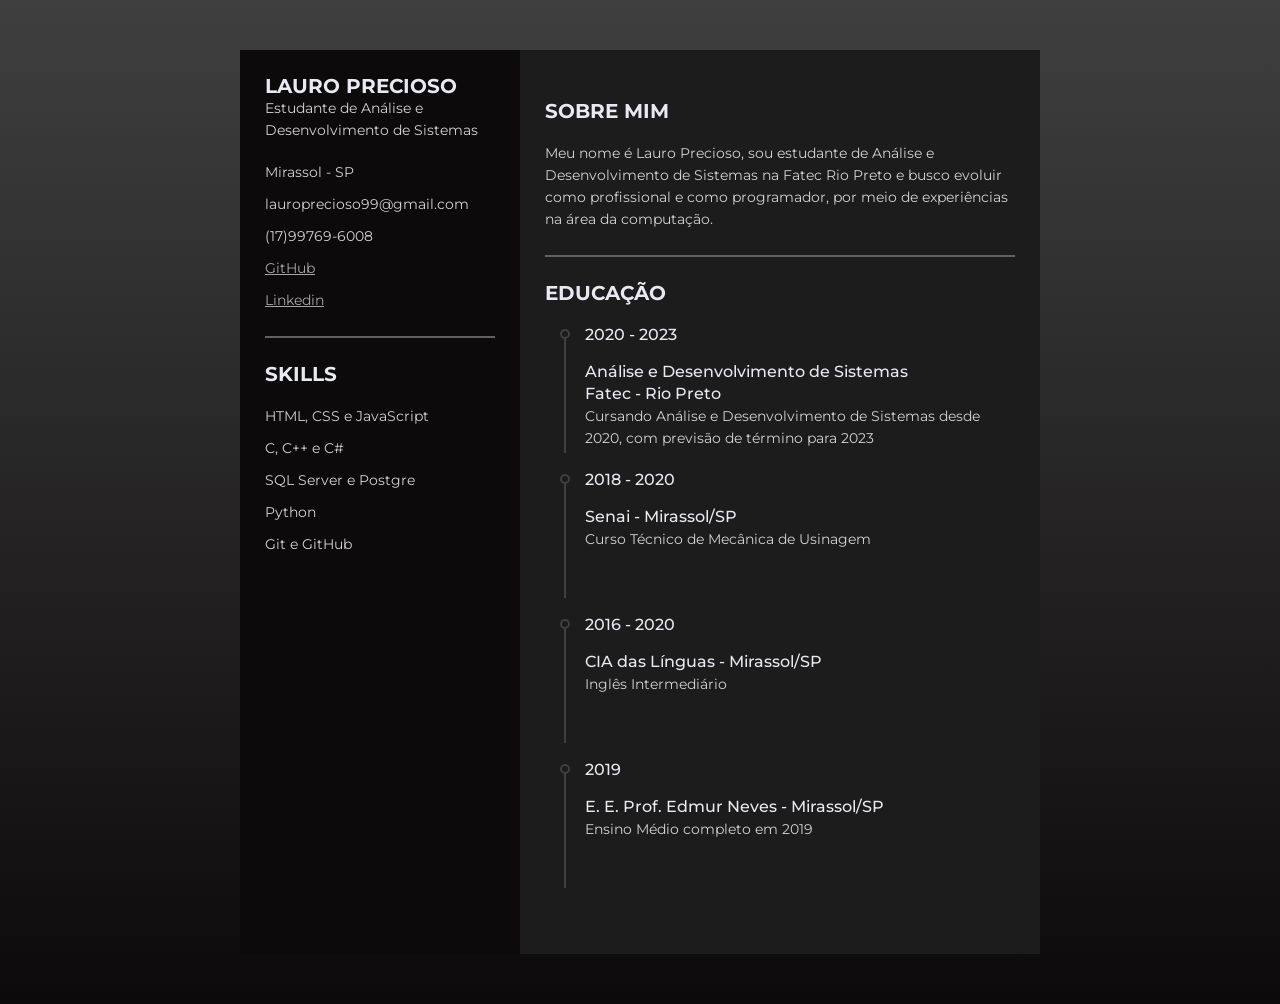
==== site/index.html @ f2cbef90 "Add files via upload" ====
<!DOCTYPE html>
<html lang="pt-br">

<head>
    <meta charset="UTF-8">
    <meta name="viewport" content="width=device-width, initial-scale=1.0">
    <title></title>
    <link href="./style.css" rel="stylesheet" type="text/css" media="all">
</head>
<body>

    <div class="resume">
       <div class="resume_left">
         <div class="resume_content">
           <div class="resume_item resume_info">
             <div class="title">
               <p class="bold">Lauro Precioso</p>
               <p class="regular">Estudante de Análise e Desenvolvimento de Sistemas</p>
             </div>
             <ul>
               <li class="data">
                  Mirassol - SP
               </li>
               <li class="data">
                  lauroprecioso99@gmail.com
               </li>
               <li class="data">
                  (17)99769-6008
               </li>
               <li class="data">
                  <a href="https://github.com/Lauro-Precioso" target="_blank">GitHub</a>
               </li>
               <li class="data">
                  <a href="https://linkedin.com/in/lauro-precioso" target="_blank">Linkedin</a>
              </li>
             </ul>
           </div>
           <div class="resume_item resume_skills">
             <div class="title">
               <p class="bold">Skills</p>
             </div>
             <ul>
               <li class="skill_name">HTML, CSS e JavaScript</li>
               <li class="skill_name">C, C++ e C#</li>
               <li class="skill_name">SQL Server e Postgre</li>
               <li class="skill_name">Python</li>
               <li class="skill_name">Git e GitHub</li>
             </ul>
           </div>
         </div>
      </div>
      <div class="resume_right">
        <div class="resume_item resume_about">
            <div class="title">
               <p class="bold">Sobre mim</p>
             </div>
            <p>Meu nome é Lauro Precioso, sou estudante de Análise e Desenvolvimento de Sistemas na Fatec Rio Preto e busco evoluir como profissional e como programador, por meio de experiências na área da computação. </p>
        </div>
        <div class="resume_item resume_education">
          <div class="title">
            <p class="bold">Educação</p>
          </div>
          <ul>
            <li>
              <div class="date">2020 - 2023</div> 
              <div class="info">
                <p class="semi-bold">Análise e Desenvolvimento de Sistemas</p>
                <p class="semi-bold">Fatec - Rio Preto</p>
                <p>Cursando Análise e Desenvolvimento de Sistemas desde 2020, com previsão de término para 2023</p>
              </div>
            </li>
            <li>
              <div class="date">2018 - 2020</div>
              <div class="info">
                <p class="semi-bold">Senai - Mirassol/SP</p>
                <p>Curso Técnico de Mecânica de Usinagem</p>
              </div>
            </li>
          </br>
          </br>
            <li>
              <div class="date">2016 - 2020</div>
              <div class="info">
                <p class="semi-bold">CIA das Línguas - Mirassol/SP</p>
                <p>Inglês Intermediário</p>
              </div>
            </li>
          </br>
          </br>
            <li>
              <div class="date">2019</div>
              <div class="info">
                <p class="semi-bold">E. E. Prof. Edmur Neves - Mirassol/SP</p>
                <p>Ensino Médio completo em 2019</p>
              </div>
            </li>
          </br>
          </br>
          </ul>
        </div>
      </div>
    </div>
    
    </body>
---- site/style.css ----
@import url("https://fonts.googleapis.com/css?family=Montserrat:400,500,700&display=swap");

* {
  margin: 0;
  padding: 0;
  box-sizing: border-box;
  list-style: none;
  font-family: "Montserrat", sans-serif;
}

body {
  background: #3F3F3F;
  background-image: linear-gradient(180deg, #3F3F3F, #0d0a0b);
  font-size: 14px;
  line-height: 22px;
  color: #D1D2D7;
}

a {
  color: #A6A6A8;
}

.date {
  color: #E8E9F3;
}

.bold {
  font-weight: 700;
  font-size: 20px;
  text-transform: uppercase;
}

.semi-bold {
  font-weight: 500;
  font-size: 16px;
}

.resume {
  width: 800px;
  height: auto;
  display: flex;
  margin: 50px auto;
}

.resume .resume_left {
  width: 280px;
  background: #0d0a0b;
}

.resume .resume_left .resume_profile {
  width: 100%;
  height: 280px;
}

.resume .resume_left .resume_profile img {
  width: 100%;
  height: 100%;
}

.resume .resume_left .resume_content {
  padding: 0 25px;
}

.resume .title {
  margin-bottom: 20px;
}

.resume .resume_left .bold {
  color: #E8E9F3;
}

.resume .resume_left .regular {
  color: #D1D2D7;
}

.resume .resume_item {
  padding: 25px 0;
  border-bottom: 2px solid #616162;
}

.resume .resume_left .resume_item:last-child,
.resume .resume_right .resume_item:last-child {
  border-bottom: 0px;
}

.resume .resume_left ul li {
  display: flex;
  margin-bottom: 10px;
  align-items: center;
}

.resume .resume_left ul li:last-child {
  margin-bottom: 0;
}

.resume .resume_left ul li .icon {
  width: 35px;
  height: 35px;
  background: #E8E9F3;
  color: #D1D2D7;
  border-radius: 50%;
  margin-right: 15px;
  font-size: 16px;
  position: relative;
}

.resume .icon i,
.resume .resume_right .resume_hobby ul li i {
  position: absolute;
  top: 50%;
  left: 50%;
  transform: translate(-50%, -50%);
}

.resume .resume_left ul li .data {
  color: #D1D2D7;
}

.resume .resume_left .resume_skills ul li {
  display: flex;
  margin-bottom: 10px;
  color: #D1D2D7;
  justify-content: space-between;
  align-items: center;
}

.resume .resume_left .resume_skills ul li .skill_name {
  width: 25%;
}

.resume .resume_left .resume_skills ul li .skill_progress {
  width: 60%;
  margin: 0 5px;
  height: 5px;
  background: #E8E9F3;
  position: relative;
}

.resume .resume_left .resume_skills ul li .skill_per {
  width: 15%;
}

.resume .resume_left .resume_skills ul li .skill_progress span {
  position: absolute;
  top: 0;
  left: 0;
  height: 100%;
  background: #E8E9F3;
}

.resume .resume_left .resume_social .semi-bold {
  color: #D1D2D7;
  margin-bottom: 3px;
}

.resume .resume_right {
  width: 520px;
  background: #1c1c1c;
  padding: 25px;
}

.resume .resume_right .bold {
  color: #E8E9F3;
}

.resume .resume_right .semi-bold {
  color: #E8E9F3;
}

.resume .resume_right .resume_work ul,
.resume .resume_right .resume_education ul {
  padding-left: 40px;
  overflow: hidden;
}

.resume .resume_right ul li {
  position: relative;
}

.resume .resume_right ul li .date {
  font-size: 16px;
  font-weight: 500;
  margin-bottom: 15px;
}

.resume .resume_right ul li .info {
  margin-bottom: 20px;
}

.resume .resume_right ul li:last-child .info {
  margin-bottom: 0;
}

.resume .resume_right .resume_work ul li:before,
.resume .resume_right .resume_education ul li:before {
  content: "";
  position: absolute;
  top: 5px;
  left: -25px;
  width: 6px;
  height: 6px;
  border-radius: 50%;
  border: 2px solid #3F3F3F;
}

.resume .resume_right .resume_work ul li:after,
.resume .resume_right .resume_education ul li:after {
  content: "";
  position: absolute;
  top: 14px;
  left: -21px;
  width: 2px;
  height: 115px;
  background: #3F3F3F;
}

.resume .resume_right .resume_hobby ul {
  display: flex;
  justify-content: space-between;
}

.resume .resume_right .resume_hobby ul li {
  width: 80px;
  height: 80px;
  border: 2px solid #3F3F3F;
  border-radius: 50%;
  position: relative;
  color: #D1D2D7;
}

.resume .resume_right .resume_hobby ul li i {
  font-size: 30px;
}

.resume .resume_right .resume_hobby ul li:before {
  content: "";
  position: absolute;
  top: 40px;
  right: -52px;
  width: 50px;
  height: 2px;
  background: #3F3F3F;
}

.resume .resume_right .resume_hobby ul li:last-child:before {
  display: none;
}
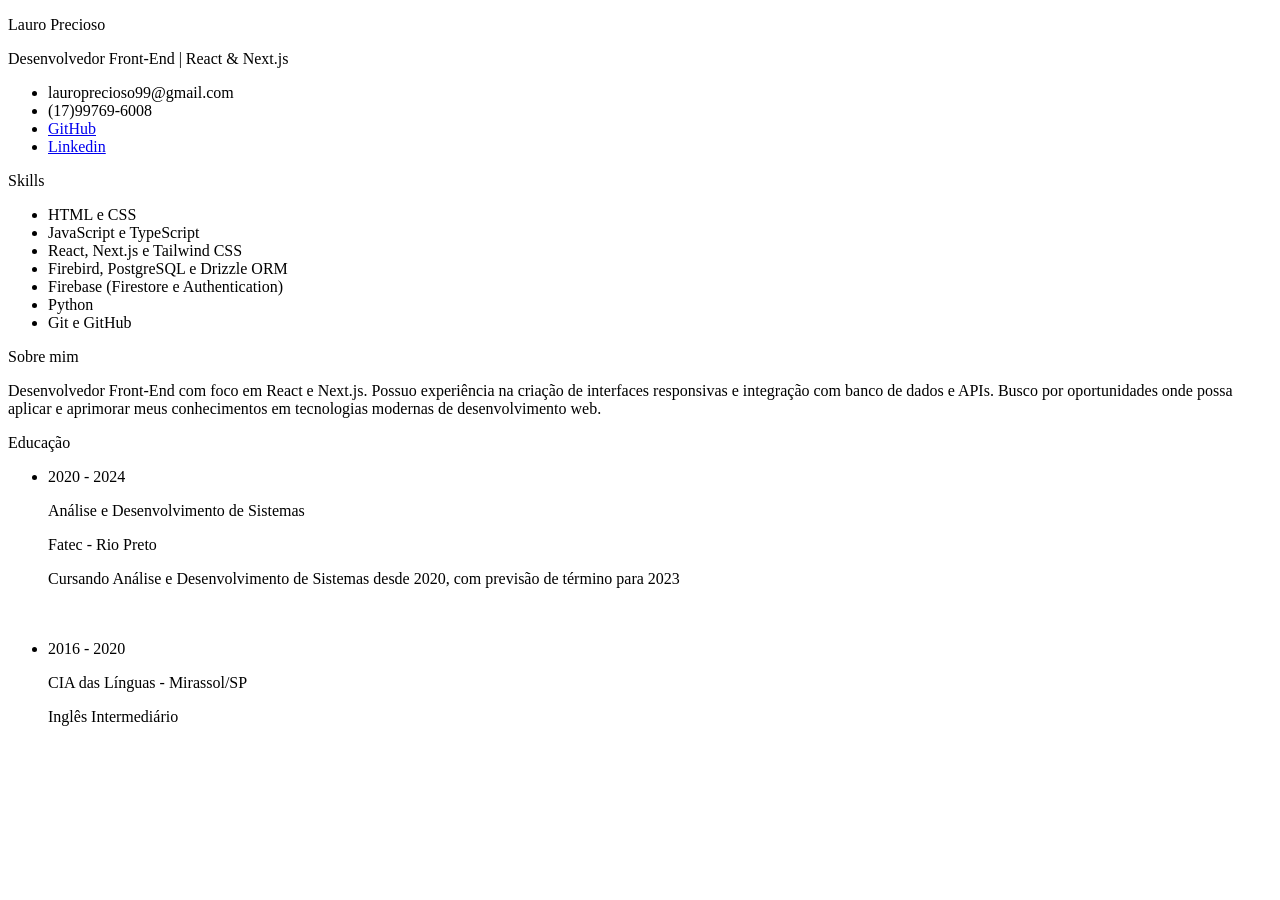
==== commit 8b41e5f6: "Resume update Updated personal information and skills in the resume." ====
--- a/site/index.html
+++ b/site/index.html
@@ -15,12 +15,9 @@
            <div class="resume_item resume_info">
              <div class="title">
                <p class="bold">Lauro Precioso</p>
-               <p class="regular">Estudante de Análise e Desenvolvimento de Sistemas</p>
+               <p class="regular">Desenvolvedor Front-End | React & Next.js</p>
              </div>
              <ul>
-               <li class="data">
-                  Mirassol - SP
-               </li>
                <li class="data">
                   lauroprecioso99@gmail.com
                </li>
@@ -40,9 +37,11 @@
                <p class="bold">Skills</p>
              </div>
              <ul>
-               <li class="skill_name">HTML, CSS e JavaScript</li>
-               <li class="skill_name">C, C++ e C#</li>
-               <li class="skill_name">SQL Server e Postgre</li>
+               <li class="skill_name">HTML e CSS</li>
+               <li class="skill_name">JavaScript e TypeScript</li>
+               <li class="skill_name">React, Next.js e Tailwind CSS</li>
+               <li class="skill_name">Firebird, PostgreSQL e Drizzle ORM</li>
+               <li class="skill_name">Firebase (Firestore e Authentication)</li>
                <li class="skill_name">Python</li>
                <li class="skill_name">Git e GitHub</li>
              </ul>
@@ -54,7 +53,7 @@
             <div class="title">
                <p class="bold">Sobre mim</p>
              </div>
-            <p>Meu nome é Lauro Precioso, sou estudante de Análise e Desenvolvimento de Sistemas na Fatec Rio Preto e busco evoluir como profissional e como programador, por meio de experiências na área da computação. </p>
+            <p>Desenvolvedor Front-End com foco em React e Next.js. Possuo experiência na criação de interfaces responsivas e integração com banco de dados e APIs. Busco por oportunidades onde possa aplicar e aprimorar meus conhecimentos em tecnologias modernas de desenvolvimento web. </p>
         </div>
         <div class="resume_item resume_education">
           <div class="title">
@@ -62,18 +61,11 @@
           </div>
           <ul>
             <li>
-              <div class="date">2020 - 2023</div> 
+              <div class="date">2020 - 2024</div> 
               <div class="info">
                 <p class="semi-bold">Análise e Desenvolvimento de Sistemas</p>
                 <p class="semi-bold">Fatec - Rio Preto</p>
                 <p>Cursando Análise e Desenvolvimento de Sistemas desde 2020, com previsão de término para 2023</p>
-              </div>
-            </li>
-            <li>
-              <div class="date">2018 - 2020</div>
-              <div class="info">
-                <p class="semi-bold">Senai - Mirassol/SP</p>
-                <p>Curso Técnico de Mecânica de Usinagem</p>
               </div>
             </li>
           </br>
@@ -87,18 +79,9 @@
             </li>
           </br>
           </br>
-            <li>
-              <div class="date">2019</div>
-              <div class="info">
-                <p class="semi-bold">E. E. Prof. Edmur Neves - Mirassol/SP</p>
-                <p>Ensino Médio completo em 2019</p>
-              </div>
-            </li>
-          </br>
-          </br>
           </ul>
         </div>
       </div>
     </div>
     
-    </body>+    </body>
